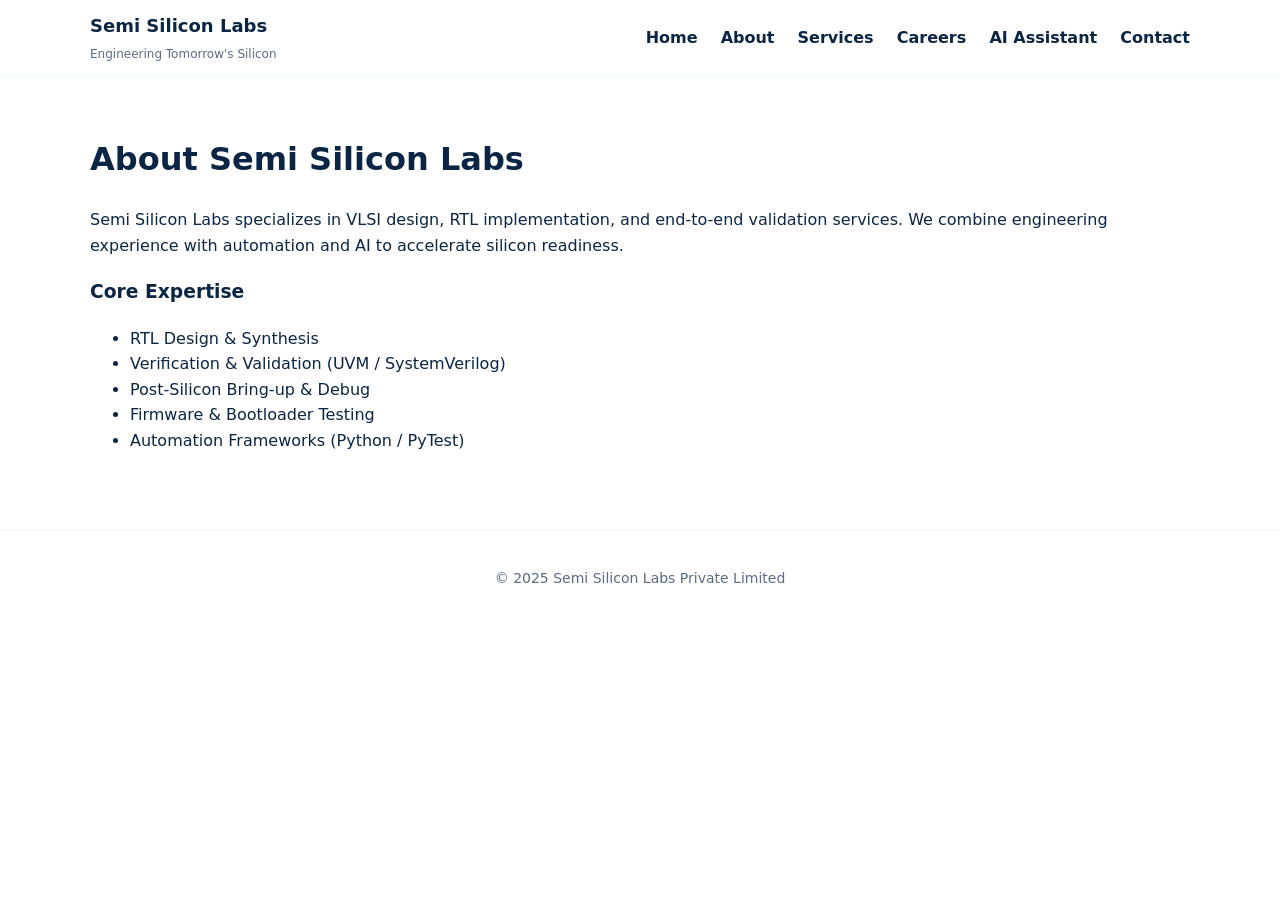
==== about.html @ e266d6ad "Uploaded_New_Files" ====
<!doctype html>
<html lang="en"><head><meta charset="utf-8"/><meta name="viewport" content="width=device-width,initial-scale=1"/><title>About — Semi Silicon Labs</title>
<link rel="stylesheet" href="style.css"></head><body>
<header class="header">
  <div class="container header-inner">
    <div class="brand-left" role="banner">
      <div class="company">Semi Silicon Labs</div>
      <div class="tagline">Engineering Tomorrow's Silicon</div>
    </div>
    <nav class="nav-right" role="navigation" aria-label="Main navigation">
      <a href="index.html">Home</a>
      <a href="about.html">About</a>
      <a href="services.html">Services</a>
      <a href="careers.html">Careers</a>
      <a href="ai.html">AI Assistant</a>
      <a href="contact.html">Contact</a>
    </nav>
  </div>
</header>
<main class="container section">
  <h1>About Semi Silicon Labs</h1>
  <p>Semi Silicon Labs specializes in VLSI design, RTL implementation, and end-to-end validation services. We combine engineering experience with automation and AI to accelerate silicon readiness.</p>
  <h3>Core Expertise</h3>
  <ul>
    <li>RTL Design & Synthesis</li>
    <li>Verification & Validation (UVM / SystemVerilog)</li>
    <li>Post-Silicon Bring-up & Debug</li>
    <li>Firmware & Bootloader Testing</li>
    <li>Automation Frameworks (Python / PyTest)</li>
  </ul>
</main>
<footer class="footer">
  <div class="container"><p>&copy; 2025 Semi Silicon Labs Private Limited</p></div>
</footer>
</body></html>
---- style.css ----
:root{--navy:#0b2545;--accent:#0e63b6;--muted:#5a6b85;--maxw:1100px}
*{box-sizing:border-box}
body{margin:0;font-family:Inter,system-ui,-apple-system,Segoe UI,Roboto,Helvetica,Arial,sans-serif;color:var(--navy);background:#fff;line-height:1.6}
.container{max-width:var(--maxw);margin:0 auto;padding:0 20px}
.header{background:#fff;border-bottom:1px solid #eef6ff;position:sticky;top:0;z-index:100}
.header-inner{display:flex;align-items:center;justify-content:space-between;padding:12px 0;gap:12px}
.brand-left{display:flex;flex-direction:column;align-items:flex-start}
.brand-left .company{font-weight:800;font-size:18px}
.brand-left .tagline{font-size:12px;color:var(--muted);margin-top:4px}
.nav-right a{margin-left:18px;text-decoration:none;color:var(--navy);font-weight:600}
.hero{padding:48px 0;background:linear-gradient(180deg,#f7fbff,#fff);display:flex;align-items:flex-start;gap:30px;flex-wrap:wrap}
.hero .left{flex:1;min-width:260px}
.hero h1{font-size:32px;margin:0;color:var(--navy)}
.lead{color:var(--muted);max-width:720px}
.card{background:#fff;border-radius:8px;padding:18px;border:1px solid #f0f7ff;box-shadow:0 6px 18px rgba(11,37,69,0.03)}
.section{padding:36px 0}
.section.alt{background:#fbfdff}
.footer{padding:22px 0;text-align:center;color:var(--muted);font-size:14px;border-top:1px solid #eef6ff;margin-top:24px}
.btn{display:inline-block;padding:10px 14px;border-radius:8px;text-decoration:none;font-weight:700}
.btn-primary{background:var(--accent);color:#fff}
@media (max-width:800px){ .nav-right{display:flex;flex-wrap:wrap;gap:8px} .header-inner{align-items:flex-start} .hero{flex-direction:column} }
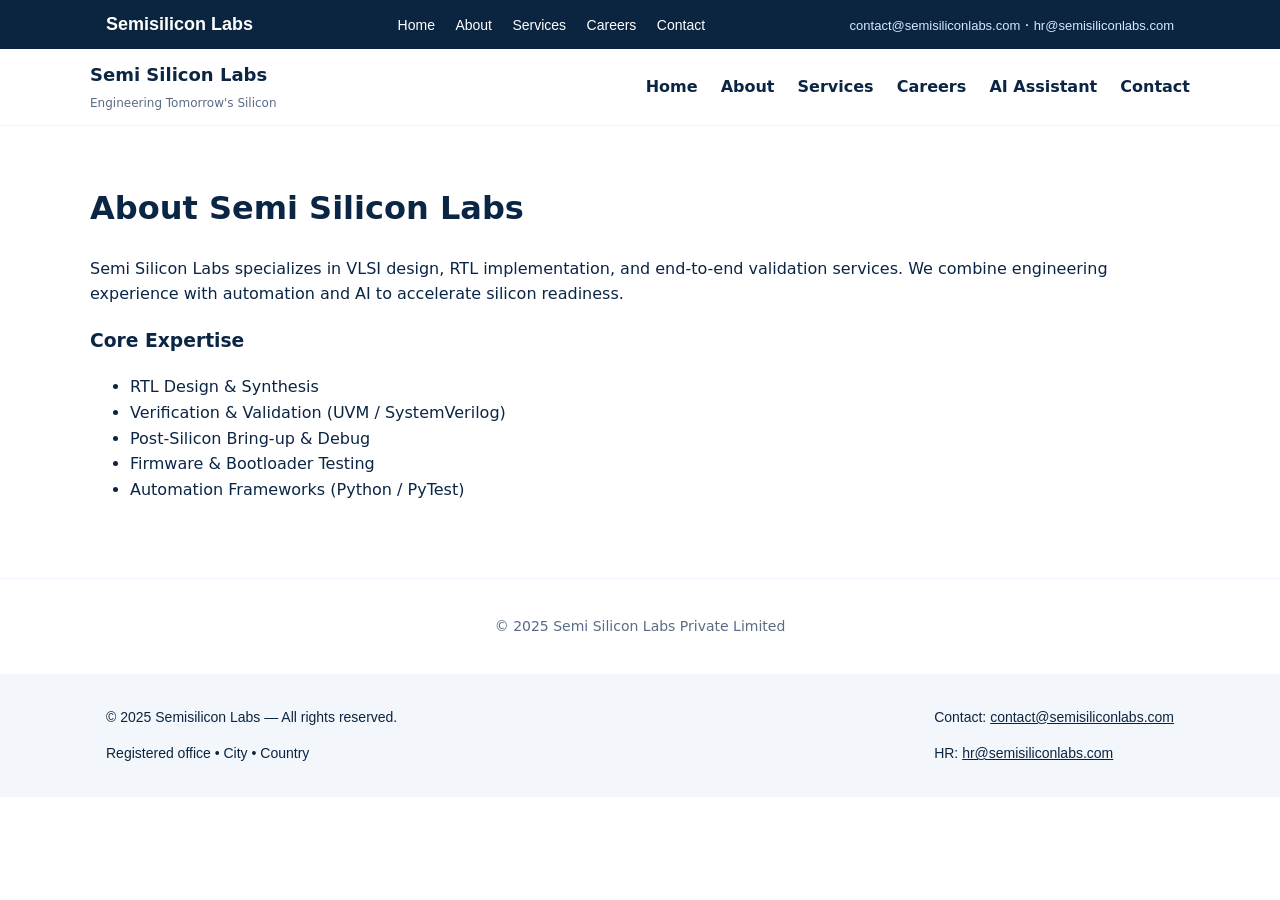
==== commit 6f5d348d: "Updated_about_html_page" ====
--- a/about.html
+++ b/about.html
@@ -32,4 +32,5 @@
 <footer class="footer">
   <div class="container"><p>&copy; 2025 Semi Silicon Labs Private Limited</p></div>
 </footer>
-</body></html>+  <script src="/include.js" defer></script>
+</body></html>
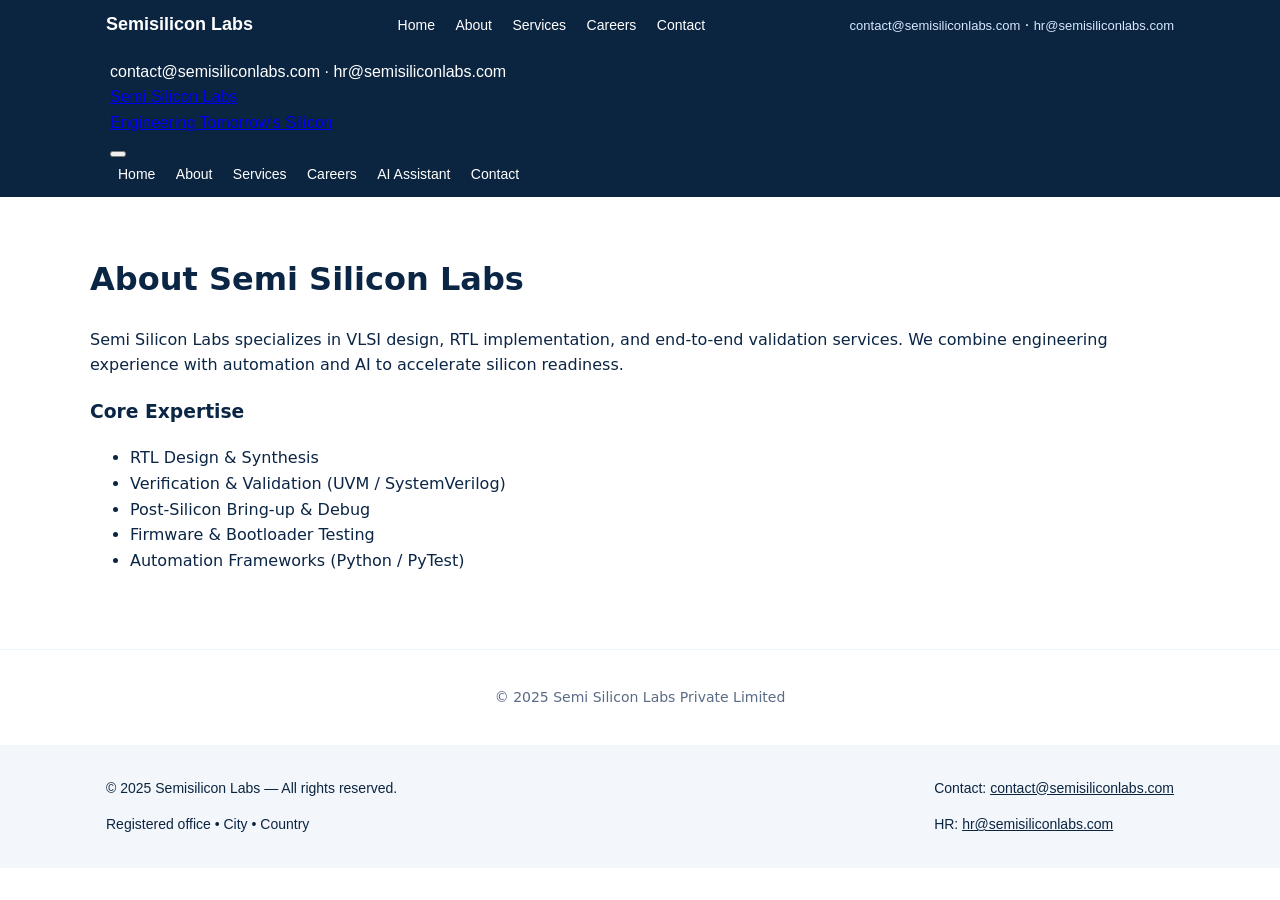
==== commit 833a23ca: "Updated_about_html_page" ====
--- a/about.html
+++ b/about.html
@@ -1,13 +1,26 @@
 <!doctype html>
 <html lang="en"><head><meta charset="utf-8"/><meta name="viewport" content="width=device-width,initial-scale=1"/><title>About — Semi Silicon Labs</title>
 <link rel="stylesheet" href="style.css"></head><body>
-<header class="header">
-  <div class="container header-inner">
-    <div class="brand-left" role="banner">
-      <div class="company">Semi Silicon Labs</div>
-      <div class="tagline">Engineering Tomorrow's Silicon</div>
+<header class="site-header" role="banner">
+  <div class="topbar">
+    <div class="topbar-inner container">
+      <div class="contact-line">contact@semisiliconlabs.com · hr@semisiliconlabs.com</div>
     </div>
-    <nav class="nav-right" role="navigation" aria-label="Main navigation">
+  </div>
+
+  <div class="header-main container">
+    <div class="brand" aria-label="Semi Silicon Labs">
+      <a href="index.html" class="brand-link">
+        <div class="brand-name">Semi Silicon Labs</div>
+        <div class="brand-tag">Engineering Tomorrow's Silicon</div>
+      </a>
+    </div>
+
+    <button class="nav-toggle" aria-expanded="false" aria-controls="main-nav" aria-label="Toggle navigation">
+      <span class="hamburger"></span>
+    </button>
+
+    <nav id="main-nav" class="main-nav" role="navigation" aria-label="Main navigation">
       <a href="index.html">Home</a>
       <a href="about.html">About</a>
       <a href="services.html">Services</a>
--- a/style.css
+++ b/style.css
@@ -18,4 +18,40 @@
 .footer{padding:22px 0;text-align:center;color:var(--muted);font-size:14px;border-top:1px solid #eef6ff;margin-top:24px}
 .btn{display:inline-block;padding:10px 14px;border-radius:8px;text-decoration:none;font-weight:700}
 .btn-primary{background:var(--accent);color:#fff}
-@media (max-width:800px){ .nav-right{display:flex;flex-wrap:wrap;gap:8px} .header-inner{align-items:flex-start} .hero{flex-direction:column} }+@media (max-width:800px){ .nav-right{display:flex;flex-wrap:wrap;gap:8px} .header-inner{align-items:flex-start} .hero{flex-direction:column} }
+/* Put this near the end of your style.css so it overrides earlier rules */
+
+/* 1) New site container rules */
+.site-container {
+  max-width: 1200px;     /* widen the central column on big screens */
+  margin: 0 auto;        /* center horizontally */
+  padding: 0 24px;       /* small left/right padding for small screens */
+  box-sizing: border-box;
+}
+
+/* 2) Make hero and two-column areas use the site container */
+.hero, .content-section, .services-grid {
+  width: 100%;
+  max-width: 100%;
+  box-sizing: border-box;
+}
+
+/* 3) Slightly reduce inner card paddings so boxes don't push out too far */
+.quick-highlights, .service-card {
+  padding: 20px; /* lower if needed (was likely larger) */
+}
+
+/* 4) Larger screens — give a bit more width */
+@media (min-width: 1400px) {
+  .site-container { max-width: 1400px; padding: 0 36px; }
+}
+
+/* 5) Make sure header / nav still stretches full width while content is centered */
+.site-header { width: 100%; }
+.site-header .site-container { display:flex; align-items:center; justify-content:space-between; }
+
+/* 6) Small screens keep full width behavior */
+@media (max-width: 767px) {
+  .site-container { padding: 0 18px; }
+  .quick-highlights, .service-card { padding: 16px; }
+}
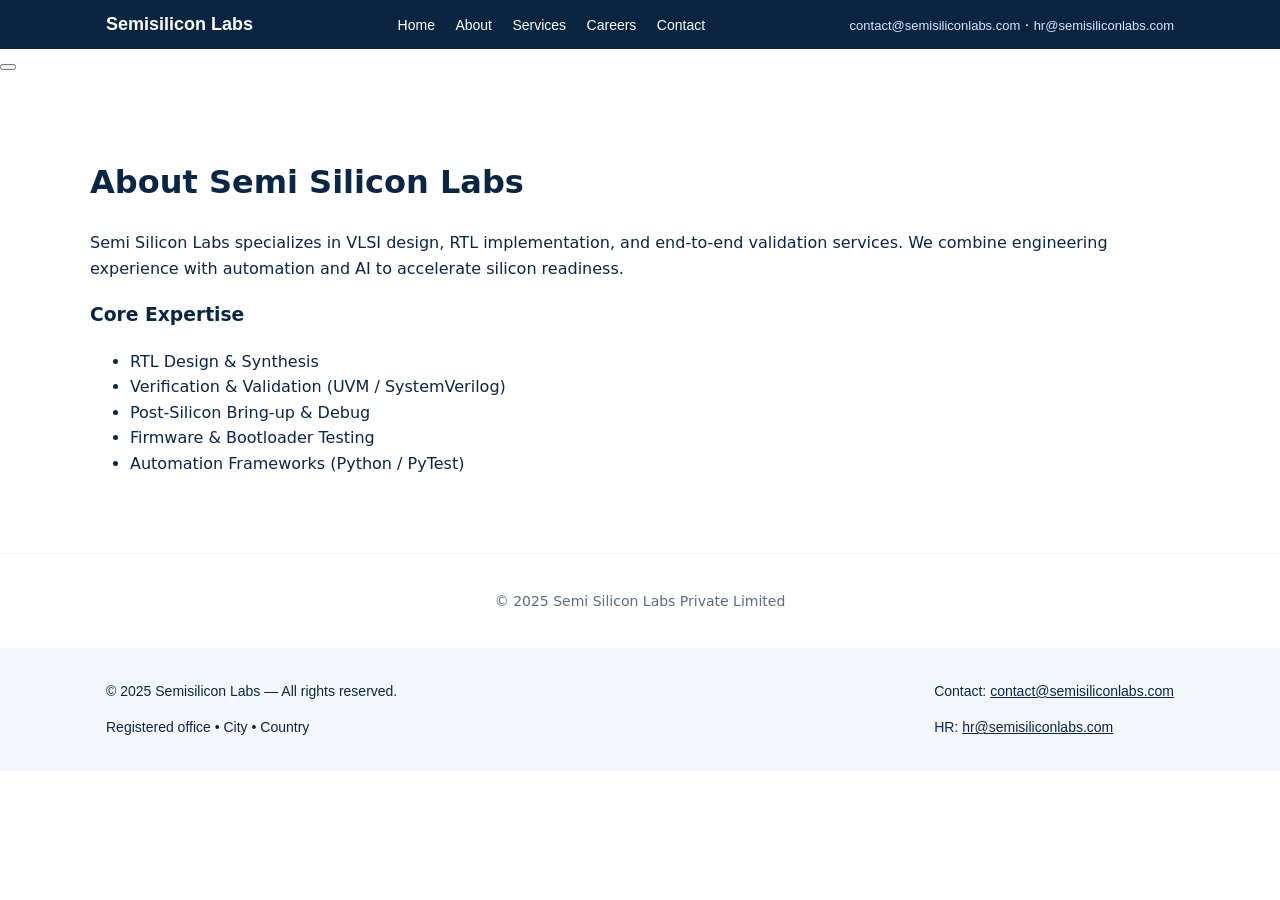
==== commit 25cf7761: "Updated_about_html" ====
--- a/about.html
+++ b/about.html
@@ -1,7 +1,7 @@
 <!doctype html>
 <html lang="en"><head><meta charset="utf-8"/><meta name="viewport" content="width=device-width,initial-scale=1"/><title>About — Semi Silicon Labs</title>
 <link rel="stylesheet" href="style.css"></head><body>
-<header class="site-header" role="banner">
+<!-- <header class="site-header" role="banner">
   <div class="topbar">
     <div class="topbar-inner container">
       <div class="contact-line">contact@semisiliconlabs.com · hr@semisiliconlabs.com</div>
@@ -14,7 +14,7 @@
         <div class="brand-name">Semi Silicon Labs</div>
         <div class="brand-tag">Engineering Tomorrow's Silicon</div>
       </a>
-    </div>
+    </div> -->
 
     <button class="nav-toggle" aria-expanded="false" aria-controls="main-nav" aria-label="Toggle navigation">
       <span class="hamburger"></span>
@@ -46,4 +46,22 @@
   <div class="container"><p>&copy; 2025 Semi Silicon Labs Private Limited</p></div>
 </footer>
   <script src="/include.js" defer></script>
+  <script>
+  (function(){
+    const btn = document.querySelector('.nav-toggle');
+    const nav = document.getElementById('main-nav');
+    if(!btn || !nav) return;
+    btn.addEventListener('click', ()=> {
+      const open = nav.classList.toggle('open');
+      btn.setAttribute('aria-expanded', String(open));
+    });
+    // close when clicking outside (mobile)
+    document.addEventListener('click', (e)=>{
+      if(!nav.classList.contains('open')) return;
+      if(e.target.closest('#main-nav') || e.target.closest('.nav-toggle')) return;
+      nav.classList.remove('open');
+      btn.setAttribute('aria-expanded', 'false');
+    });
+  })();
+</script>
 </body></html>
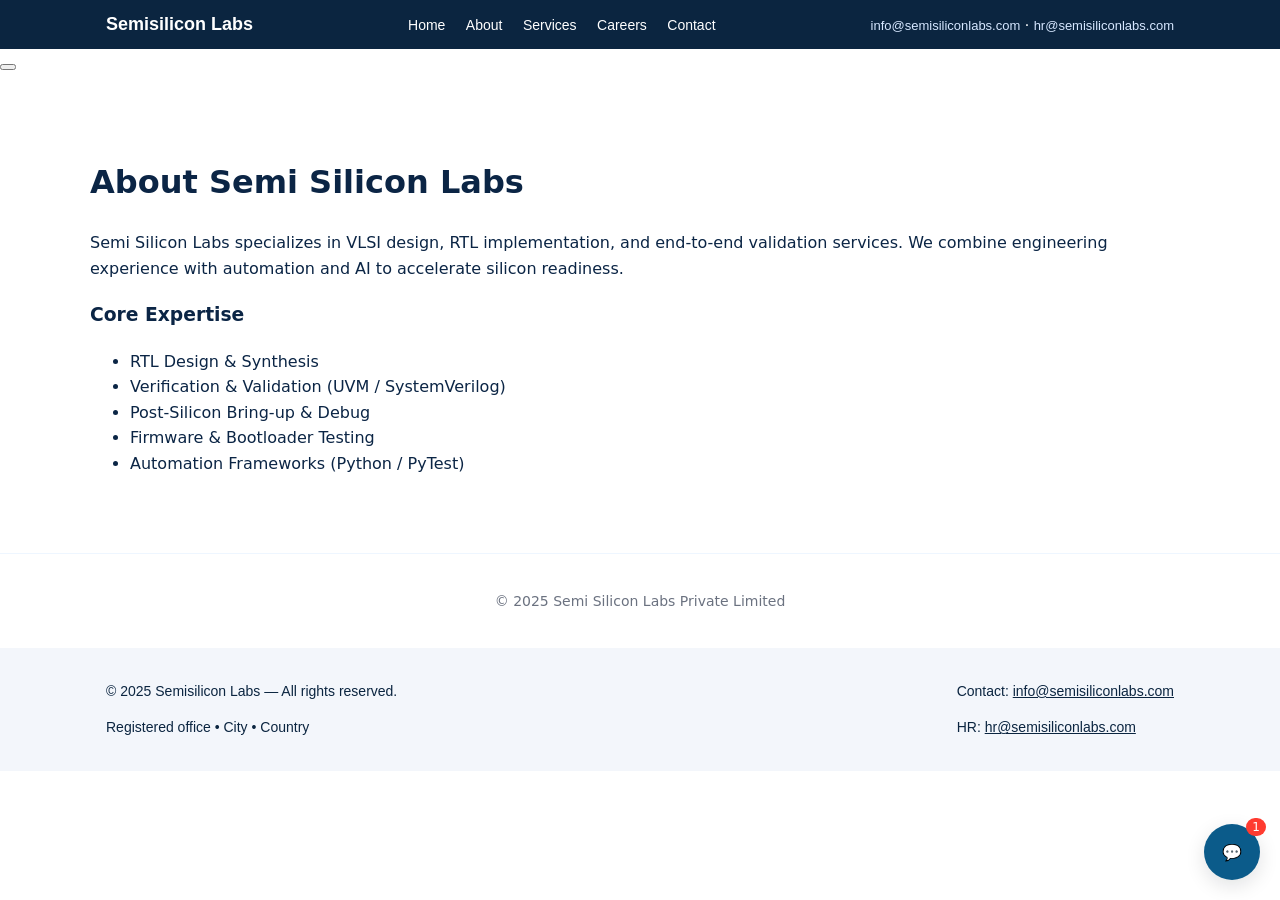
==== commit 02670a9c: "Updated_chat_widget_about_html" ====
--- a/about.html
+++ b/about.html
@@ -64,4 +64,236 @@
     });
   })();
 </script>
+  <!--
+chat-widget.html
+A self-contained, lightweight, accessible chat widget you can drop into any static site.
+How to use:
+ 1. Copy this file into your project and include it (or paste its contents) before </body>.
+ 2. If you want real AI replies, replace `sendToServer()` with a function that calls your backend (or OpenAI) and returns a promise that resolves to a reply string.
+ 3. Customize colors in :root CSS variables.
+
+Features:
+ - Floating minimized button with unread badge
+ - Expandable chat panel with header, messages, and composer
+ - Message history saved in localStorage
+ - Typing indicator, quick replies, and simple animations
+ - Clean, mobile-friendly responsive layout
+ - Hooks for real backend integration (sendToServer)
+-->
+
+<!doctype html>
+<html lang="en">
+<head>
+<meta charset="utf-8" />
+<meta name="viewport" content="width=device-width,initial-scale=1" />
+<title>Chat Widget</title>
+<style>
+:root{
+  --brand:#0b5b8a; /* primary color */
+  --bg: #ffffff;
+  --panel-bg: #f7fbff;
+  --muted:#6b7280;
+  --accent:#0ea5a4;
+  --shadow: 0 6px 20px rgba(6, 17, 27, 0.12);
+}
+/* Reset small bits for widget */
+.chat-root{all:initial;font-family:Inter, system-ui, -apple-system, 'Segoe UI', Roboto, 'Helvetica Neue', Arial;position:fixed;right:20px;bottom:20px;z-index:99999}
+.chat-btn{all:unset;cursor:pointer;display:flex;align-items:center;justify-content:center;width:56px;height:56px;border-radius:999px;background:var(--brand);color:#fff;box-shadow:var(--shadow);position:relative}
+.chat-badge{position:absolute;top:-6px;right:-6px;background:#ff3b30;color:#fff;border-radius:999px;padding:2px 6px;font-size:12px}
+
+.chat-panel{width:360px;max-width:calc(100vw - 40px);height:520px;border-radius:12px;overflow:hidden;box-shadow:var(--shadow);display:flex;flex-direction:column;background:var(--bg)}
+.chat-header{background:linear-gradient(180deg,var(--brand),#053b57);color:#fff;padding:12px 14px;display:flex;align-items:center;gap:10px}
+.chat-title{font-weight:700;font-size:16px}
+.chat-sub{font-size:12px;opacity:.9}
+.chat-close{margin-left:auto;all:unset;cursor:pointer;color:#fff}
+
+.chat-body{flex:1;padding:12px;display:flex;flex-direction:column;gap:8px;background:var(--panel-bg);overflow:auto}
+.msg{max-width:78%;padding:10px 12px;border-radius:10px;font-size:14px;line-height:1.3}
+.msg.user{margin-left:auto;background:#0b5b8a;color:#fff;border-bottom-right-radius:4px}
+.msg.bot{background:#fff;color:#0b1720;border:1px solid rgba(6,17,27,0.06);border-bottom-left-radius:4px}
+.msg.small{font-size:12px;padding:6px 8px;opacity:.85}
+
+.typing{display:flex;gap:4px;align-items:center}
+.dot{width:6px;height:6px;border-radius:50%;background:#9ca3af;opacity:.8;animation:blink 1.2s infinite}
+.dot:nth-child(2){animation-delay:.15s}
+.dot:nth-child(3){animation-delay:.3s}
+@keyframes blink{0%{transform:translateY(0);opacity:.25}50%{transform:translateY(-4px);opacity:1}100%{transform:translateY(0);opacity:.25}}
+
+.chat-composer{padding:10px;border-top:1px solid rgba(6,17,27,0.06);display:flex;gap:8px;align-items:center;background:var(--bg)}
+.input{flex:1;padding:8px 12px;border-radius:999px;border:1px solid rgba(6,17,27,0.08);background:#fff;font-size:14px}
+.btn-send{all:unset;padding:8px 12px;border-radius:8px;background:var(--accent);color:#fff;cursor:pointer}
+.quick-replies{display:flex;gap:8px;flex-wrap:wrap;margin-bottom:4px}
+.quick{background:#e6f6f5;padding:6px 10px;border-radius:999px;font-size:13px;cursor:pointer;color:var(--brand)}
+
+/* collapsed state */
+.chat-collapsed{display:flex;flex-direction:column;align-items:flex-end}
+.chat-panel.hide{display:none}
+
+/* small screens */
+@media (max-width:420px){.chat-panel{right:10px;left:10px;bottom:10px;top:auto;width:auto;height:80vh;border-radius:12px}}
+</style>
+</head>
+<body>
+
+<!-- Widget root -->
+<div class="chat-root" id="chat-root" aria-live="polite">
+  <div id="chat-collapsed" class="chat-collapsed">
+    <button id="open-chat" class="chat-btn" title="Open chat" aria-label="Open chat">
+      💬
+      <span id="unread" class="chat-badge" style="display:none">0</span>
+    </button>
+  </div>
+
+  <div id="chat-panel" class="chat-panel" role="dialog" aria-modal="false" aria-hidden="true" style="display:none">
+    <div class="chat-header">
+      <div>
+        <div class="chat-title">Semi Silicon Assistant</div>
+        <div class="chat-sub">Ask about services, hiring, or support</div>
+      </div>
+      <button id="close-chat" class="chat-close" aria-label="Close chat">✕</button>
+    </div>
+
+    <div id="chat-body" class="chat-body" role="log" aria-live="polite"></div>
+
+    <div style="padding:0 12px">
+      <div id="quick" class="quick-replies" aria-hidden="false">
+        <button class="quick">Tell me about RTL services</button>
+        <button class="quick">Open positions</button>
+        <button class="quick">Contact sales</button>
+      </div>
+    </div>
+
+    <div class="chat-composer" role="form" aria-label="Chat composer">
+      <input id="chat-input" class="input" placeholder="Type a message..." aria-label="Type a message" />
+      <button id="send-btn" class="btn-send" aria-label="Send message">Send</button>
+    </div>
+  </div>
+</div>
+
+<script>
+/* Minimal, dependency-free JS for the widget */
+(function(){
+  const root = document.getElementById('chat-root');
+  const panel = document.getElementById('chat-panel');
+  const openBtn = document.getElementById('open-chat');
+  const closeBtn = document.getElementById('close-chat');
+  const body = document.getElementById('chat-body');
+  const input = document.getElementById('chat-input');
+  const sendBtn = document.getElementById('send-btn');
+  const unread = document.getElementById('unread');
+  const quick = document.getElementById('quick');
+
+  // localStorage key
+  const LS = 'semisil_chat_v1';
+  let unreadCount = 0;
+  let history = loadHistory();
+
+  // initial render of history
+  renderHistory();
+
+  openBtn.addEventListener('click', openChat);
+  closeBtn.addEventListener('click', closeChat);
+  sendBtn.addEventListener('click', onSend);
+  input.addEventListener('keydown', (e)=>{ if(e.key==='Enter') onSend(); });
+  quick.addEventListener('click', (e)=>{ if(e.target.classList.contains('quick')) sendQuick(e.target.innerText); });
+
+  function openChat(){
+    panel.style.display='flex';
+    panel.setAttribute('aria-hidden','false');
+    openBtn.style.display='none';
+    unreadCount = 0; updateBadge();
+    scrollToBottom();
+    input.focus();
+  }
+  function closeChat(){
+    panel.style.display='none';
+    panel.setAttribute('aria-hidden','true');
+    openBtn.style.display='flex';
+    openBtn.focus();
+  }
+
+  function onSend(){
+    const text = input.value.trim();
+    if(!text) return;
+    pushMessage({who:'user', text, ts:Date.now()});
+    input.value='';
+    // show typing
+    const typingNode = makeTyping();
+    body.appendChild(typingNode);
+    scrollToBottom();
+
+    // send to server (replace with your integration)
+    sendToServer(text).then(replyText=>{
+      typingNode.remove();
+      pushMessage({who:'bot', text:replyText, ts:Date.now()});
+    }).catch(err=>{
+      typingNode.remove();
+      pushMessage({who:'bot', text:'Sorry — I could not reach the server. Try again later.', ts:Date.now()});
+      console.error(err);
+    });
+  }
+
+  function sendQuick(txt){ input.value = txt; onSend(); }
+
+  function pushMessage(msg){ history.push(msg); saveHistory(); renderMessage(msg); }
+
+  function renderHistory(){ body.innerHTML=''; history.forEach(renderMessage); scrollToBottom(); }
+
+  function renderMessage(msg){
+    const d = document.createElement('div');
+    d.className = 'msg ' + (msg.who==='user' ? 'user' : 'bot');
+    d.innerText = msg.text;
+    d.setAttribute('data-ts', msg.ts);
+    body.appendChild(d);
+    scrollToBottom();
+    // when closed increase unread
+    if(panel.style.display==='none' || panel.getAttribute('aria-hidden')==='true'){
+      unreadCount++; updateBadge();
+    }
+  }
+
+  function makeTyping(){
+    const wrap = document.createElement('div');
+    wrap.className='msg bot typing';
+    const dotWrap = document.createElement('div');
+    dotWrap.className='typing';
+    dotWrap.innerHTML = '<span class="dot" aria-hidden></span><span class="dot" aria-hidden></span><span class="dot" aria-hidden></span>';
+    wrap.appendChild(dotWrap);
+    return wrap;
+  }
+
+  function scrollToBottom(){ body.scrollTop = body.scrollHeight; }
+
+  function saveHistory(){ try{ localStorage.setItem(LS, JSON.stringify(history.slice(-200))); }catch(e){} }
+  function loadHistory(){ try{ const raw = localStorage.getItem(LS); return raw?JSON.parse(raw):[ {who:'bot',text:'Hello! I\'m the Semi Silicon assistant — ask me about services, careers, or contact options.', ts:Date.now()} ]; }catch(e){ return []; } }
+
+  function updateBadge(){ if(unreadCount>0){ unread.style.display='inline-block'; unread.innerText = unreadCount>99?'99+':unreadCount } else unread.style.display='none' }
+
+  /* Placeholder network function — replace this with your actual API call.
+     Should return a Promise that resolves to a string reply. */
+  function sendToServer(userText){
+    return new Promise((resolve)=>{
+      // quick simulated responses for demo
+      const t = userText.toLowerCase();
+      setTimeout(()=>{
+        if(t.includes('rtl')) resolve('We provide RTL & microarchitecture design for ASIC and FPGA platforms. Would you like our RTL services datasheet?');
+        else if(t.includes('career')||t.includes('position')||t.includes('job')) resolve('We are hiring — please share your CV at hr@semisiliconlabs.com. Current openings: Verification Engineer, Firmware Engineer.');
+        else if(t.includes('contact')||t.includes('sales')) resolve('You can reach us at contact@semisiliconlabs.com or use the contact form — how can I help further?');
+        else resolve("Thanks — I\'ll pass this to the team. If you want an instant answer, ask about 'services', 'careers' or 'contact'.");
+      }, 700 + Math.random()*600);
+    });
+  }
+
+  // Expose a small API to send messages programmatically
+  window.SemiChat = {
+    sendMessage: (txt)=>{ input.value = txt; onSend(); },
+    open: openChat,
+    close: closeChat
+  };
+
+})();
+</script>
+
+</body>
+</html>
 </body></html>
--- a/style.css
+++ b/style.css
@@ -55,3 +55,7 @@
   .site-container { padding: 0 18px; }
   .quick-highlights, .service-card { padding: 16px; }
 }
+.chat-bubble, #chat-bubble {
+  display: none !important;
+}
+
